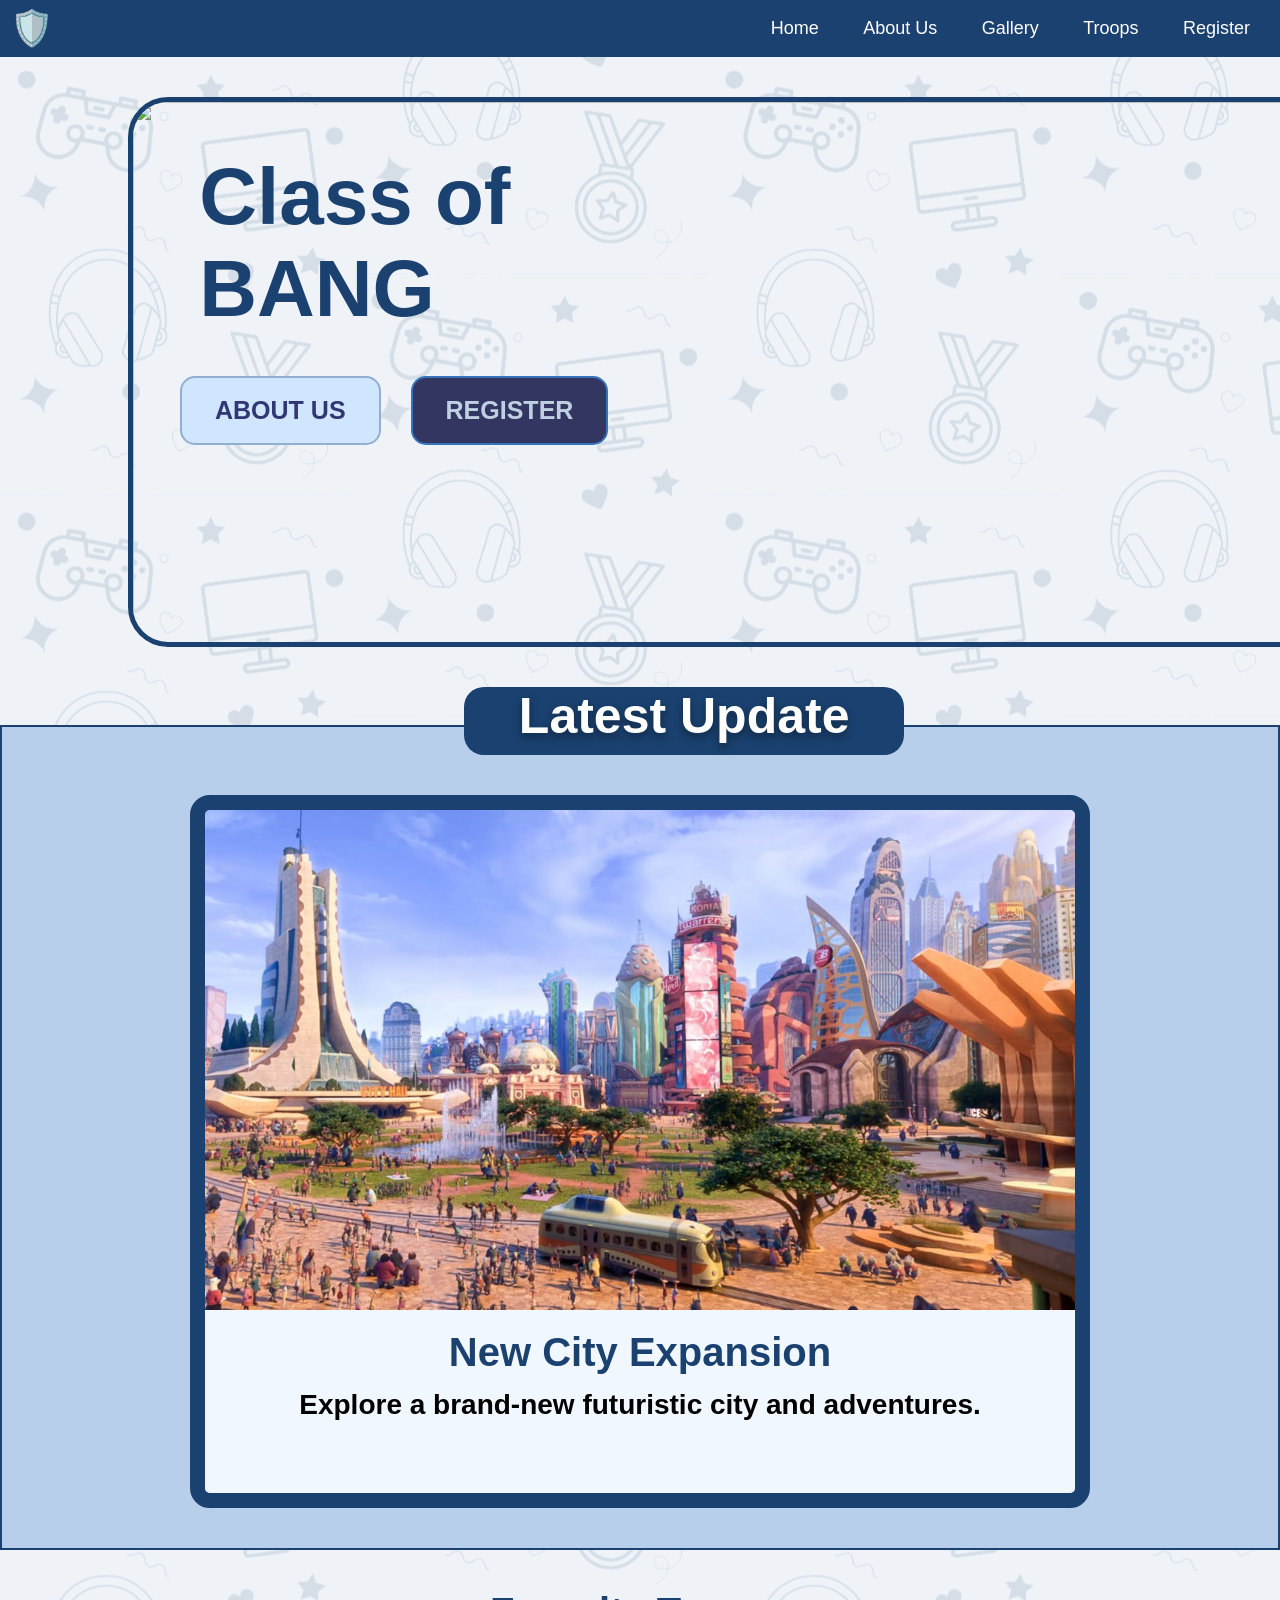
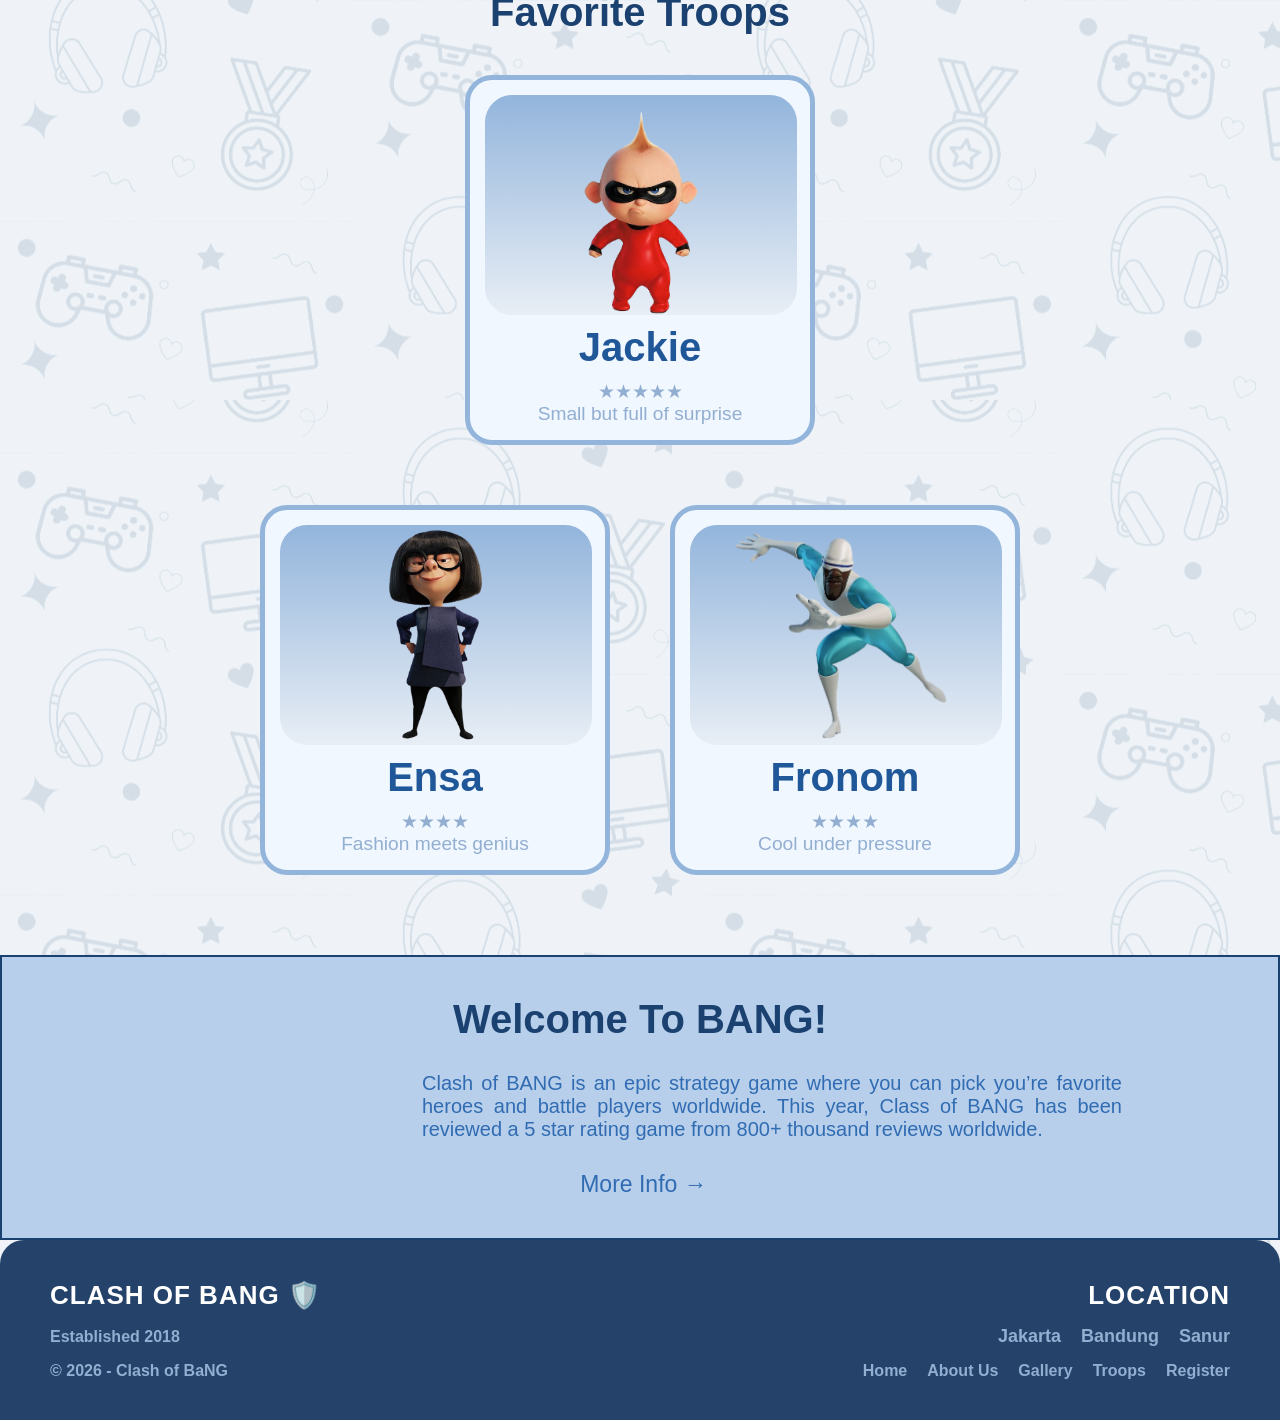
==== ClassOfBang/index.html @ f2fdd8cb "Move project into ClassOfBang folder" ====
<!DOCTYPE html>
<html lang="en">
<head>
    <meta charset="UTF-8">
    <meta name="viewport" content="width=device-width, initial-scale=1.0">
    <title>Home</title>
    <link rel="stylesheet" href="styleDefault.css">
    <link rel="stylesheet" href="styleIndex.css">
    <link rel="stylesheet" href="responsive.css">
</head>
<body>
    <div id="header"></div>

    <div class="judul">
        <img src="source.png/About1.png" alt="">
        <h1>Class of<br>BANG</h1>

        <div class="button-container">
            <a href="aboutUs.html" class="about">
                ABOUT US
            </a>

            <a href="register.html" class="regist">
                REGISTER
            </a>

        </div>
    </div>

    <div class="update-container">
        <div class="latest-update">
            <h2>Latest Update</h2>
        </div>

        <section class="carousel">
            <div class="carousel-track">
                <div class="slide">
                    <img src="source.png/image 1.png" alt="">
                    <h3>New City Expansion</h3>
                    <p>Explore a brand-new futuristic city and adventures.</p>
                </div>
            
                <div class="slide">
                    <img src="source.png/image 2.png" alt="">
                    <h3>New Hero Released</h3>
                    <p>Meet Ralph, a powerful new hero with unique <br> abilities and fighting skills.</p>
                </div>
            
                <div class="slide">
                    <img src="source.png/image 3.png" alt="">
                    <h3>Farming Village Update</h3>
                    <p>Discover a peaceful new village area featuring <br>
                        farming, crafting, and resources.</p>
                </div>
            </div>
        </section>
    </div>

    <div class="fav-troops">
        <h2>Favorite Troops</h2>

        <div class = "card-container">
            <div class="card">
                <img src="source.png/Gallery/jackie.png" alt="">
                <h2>Jackie</h2>
                <p>★★★★★</p>
                <p>Small but full of surprise</p>
            </div>

            <div class="card">
                <img src="source.png/Gallery/ensa.png" alt="">
                <h2>Ensa</h2>
                <p>★★★★</p>
                <p>Fashion meets genius</p>
            </div>

            <div class="card">
                <img src="source.png/Gallery/fronom.png" alt="">
                <h2>Fronom</h2>
                <p>★★★★</p>
                <p>Cool under pressure</p>
            </div>

        </div>
    </div>

    <div class="welcome">
        <h2>Welcome To BANG!</h2>
        <p>Clash of BANG is an epic strategy game where you can pick you’re favorite heroes and battle players worldwide. 
            This year, Class of BANG has been reviewed a 5 star rating game from 800+ thousand reviews worldwide.
        </p>
            
        <a href="aboutUs.html">More Info →</a>
    </div>

    <div id="footer"></div>
    <script src="Component.js"></script>
    <script src="Carousel.js"></script>
</body>
</html>
---- ClassOfBang/styleDefault.css ----
*{
    font-family: Arial, sans-serif;
}

header{
    display: flex;
    justify-content: space-between;
    align-items: center;
    background-color: #1A416F;
    padding: 8px 10px;
}

h1{
    font-size: 35px;
    margin: 0;
}

header nav a {
    color: white;
    margin-left: 20px;
    margin-right: 20px;
    text-decoration: none;
    transition: 0.3s;
    font-size: 18px;
}

header nav a:hover {
    color: #D0E6FF; 
    text-decoration: underline;
    font-size: 18px;
}

footer {
    background-color: #24426A; 
    color: #92AED0;
    border-top-left-radius: 24px; 
    border-top-right-radius: 24px;
    padding: 40px 50px;
    margin:0px;
    font-weight: 600; 
}

.footer-container {
    display: flex;
    justify-content: space-between;
    align-items: stretch; 
    width: 100%;
}

.footer-left {
    display: flex;
    flex-direction: column;
    justify-content: space-between;
    text-align: left;
    gap: 15px; 
}

.footer-right {
    display: flex;
    flex-direction: column;
    justify-content: space-between;
    align-items: flex-end; 
    gap: 15px;
}

.footer-title {
    color: white;
    font-size: 26px;
    margin: 0;
    display: flex;
    align-items: center;
    text-transform: uppercase; 
    letter-spacing: 1px;
}

footer p {
    margin: 0;
    font-size: 16px;
}

.cities {
    display: flex;
    gap: 20px;
    font-size: 18px;
}

.footer-nav {
    display: flex;
    gap: 20px;
}

.footer-nav a {
    margin: 0;
    color: #92AED0;
    text-decoration: none;
    font-size: 16px;
    transition: color 0.3s ease;
}

.footer-nav a:hover {
    color: white; 
}

@media screen and (max-width: 768px) {
    footer {
        padding: 28px 20px;
    }
    .footer-container {
        flex-direction: column !important;
        gap: 24px;
    }
    .footer-left,
    .footer-right {
        align-items: flex-start !important;
        gap: 8px;
        width: 100%;
    }
    .footer-right {
        text-align: left;
    }
    .footer-title {
        font-size: 18px;
    }
    .cities {
        flex-wrap: wrap;
        gap: 8px;
        font-size: 14px;
        justify-content: flex-start;
    }
    .footer-nav {
        flex-wrap: wrap;
        gap: 8px;
        justify-content: flex-start;
    }
}
---- ClassOfBang/styleIndex.css ----
* {
    margin: 0;
    padding: 0;
    box-sizing: border-box;
    font-family: Arial, sans-serif;
}

body{
    background-image: 
        linear-gradient(rgba(255, 255, 255, 0.75), rgba(255, 255, 255, 0.75)),
        url('source.png/Untitled\ design-4.png');
}

h2{
    text-align: center;
    color: #1A416F;
    font-size: 40px;
    padding-bottom: 10px;
}

/* judul */
.judul{
    position: relative;
    width: fit-content;
}

.judul img{
    width: 1200px;
    height: 550px;
    object-fit:fill;
    border-radius: 40px;
    margin-top: 40px;
    margin-left: 128px;
    border: 5px solid #1A416F;
}

.judul h1{
    position: absolute;
    color: #1A416F;
    font-size: 80px;
    bottom: 390px;
    left: 15%;
}

.button-container{
    display: flex;
    gap: 30px;
    position: relative;
    bottom: 280px;
    left: 180px;
}

.about, .regist{
    text-decoration: none;
    padding: 18px 33px;
    font-size: 25px;
    font-weight: bold;
    transition: 0.3s;
    border-radius: 15px;
}

.about{
    color: #313773;
    background-color: #D0E6FF;
    border: 2px solid #92AED0;
}

.about:hover{
    color: #BED1E3;
    background-color: #323661;
    border: 2px solid #3673BB;
    box-shadow:0 10px 20px rgba(47, 124, 232, 0.544);
}

.regist{
    color: #BED1E3;
    background-color: #323661;
    border: 2px solid #3673BB;
}

.regist:hover{
    color: #313773;
    background-color: #D0E6FF;
    border: 2px solid #92AED0;
    box-shadow:0 10px 20px rgba(138, 171, 218, 0.544);
}

/*latest-update*/
.update-container{
    background-color: #B7CFEB;
    border: 2px solid #1A416F;
    padding: 10px;
    padding-bottom: 40px;
}

.latest-update{
    margin-left: 36%;
    margin-top: -50px;
    margin-bottom: 40px;
}

.latest-update h2{
    color: white;
    background-color: #1A416F;
    width: 440px;
    font-size: 50px;
    margin: 0;
    text-shadow: 0 4px 8px rgba(0,0,0,0.4);
    text-align: center;
    border-radius: 20px;
}

/*carousel*/
.carousel{
    width: 900px;
    margin: 0 auto;
    overflow: hidden;
    border-radius: 20px;
    border: 15px solid #1A416F;
}
.carousel-track{
    display: flex;
    transition: transform 1s ease-in-out;
    will-change: transform; 
}

.slide{
    flex: 0 0 100%;
    min-width: 100%;
    text-align: center;
    background-color: #F1F7FF; 
    box-sizing: border-box;
}

.slide img{
    width: 100%;
    height: 500px;
    object-fit: cover;
    display: block;  
}

.slide h3{
    margin-top: 20px;
    font-size: 40px;
    color: #1A416F;
    padding: 0 20px;          
}

.slide p{
    margin-top: 10px;
    margin-bottom: 30px;
    font-size: 28px;
    font-weight: 600;
    line-height: 1.4;
    padding: 0 30px;      
}

/* favorite troops*/

.fav-troops h2{
    padding-top: 40px;
}

.card-container{
    display: grid;
    grid-template-columns: repeat(2, 350px);
    justify-content: center;
    gap: 60px;
    margin-top: 30px;
    padding-bottom: 80px;
}

.card{
    background-color: #F0F7FF;
    border: 5px solid #93B5DC;
    border-radius: 27px;
    padding: 15px;
    text-align: center;
    width: 350px;
    height: 370px;
}

.card:first-child{
    grid-column: 1 / span 2;
    justify-self: center;
}

.card:hover{
    transform:translateY(-8px);
    box-shadow:
        0 0 10px #86dafe80,
        0 0 20px #0e33744d;
    border: 5px solid #11498680;
}

.card img{
    width: 312px;
    height: 220px;
    object-fit: contain;
    background: linear-gradient(
        180deg, #93B5DC 0%, #E8EEF5 100%
    );
    border-radius: 27px;
}

.card h2{
    color: #205799;
    text-align: center;
    padding-top: 6px;
}

.card p{
    color: #92AED0;
    text-align: center;
    font-size: larger;

}

/*welcome*/
.welcome{
    background-color: #B7CFEB;
    border: 2px solid #1A416F;
    padding: 40px;
}

.welcome h2{
    padding-bottom: 30px;
}

.welcome p{
    text-align: justify;
    color: #316CB2;
    font-size: 20px;
    padding-bottom: 30px;
    max-width: 700px;
    margin-left: 380px;
}

.welcome a{
    margin-left: 45%;
    color: #316CB2;
    font-size: 23px;
    transition: 0.3s;
    text-decoration: none;
}

.welcome a:hover{
    margin-left: 45%;
    color: #1A416F;
    font-size: 23px;
    transition: 0.3s;
    text-decoration: underline;
}
---- ClassOfBang/responsive.css ----
.hamburger {
    display: none;
    flex-direction: column;
    justify-content: space-between;
    width: 20px;
    height: 14px;
    background: none;
    border: none;
    cursor: pointer;
    padding: 0;
    flex-shrink: 0;
    position: relative;
    z-index: 999;
}

.hamburger span {
    display: block;
    width: 100%;
    height: 2px;
    background-color: white;
    border-radius: 3px;
    transition: transform 0.3s ease, opacity 0.3s ease;
}

.hamburger.is-open span:nth-child(1) {
    transform: translateY(6px) rotate(45deg);
}
.hamburger.is-open span:nth-child(2) {
    opacity: 0;
}
.hamburger.is-open span:nth-child(3) {
    transform: translateY(-6px) rotate(-45deg);
}

/* ipad */
@media screen and (max-width: 1200px) {
    /* --- HEADER & NAVIGATION --- */
    header nav a {
        margin-left: 10px;
        margin-right: 10px;
        font-size: 16px;
    }

    /* HOME PAGE (Index) */
    .judul {
        width: 100%;
        display: flex;
        flex-direction: column;
        align-items: center;
        position: relative;
    }
    .judul img {
        width: calc(100% - 40px);
        max-width: 1000px;
        height: auto;
        aspect-ratio: 1200 / 550;
        margin-left: auto;
        margin-right: auto;
        margin-top: 20px;
        object-fit: cover;
        margin-bottom: 40px;
    }
    .judul h1 {
        font-size: 5.5vw;
        bottom: 50%;
        left: 8%;
    }
    .button-container {
        position: absolute;
        bottom: 39%;
        left: 8%;
        gap: 15px;
    }
    .about, .regist {
        font-size: 1.8vw;
        padding: 1vw 2vw;
    }

    .latest-update {
        margin-left: 0 !important;
        margin-top: 20px !important;
        margin-bottom: 24px;
        display: flex;
        justify-content: center;
        width: 100%;
    }
    .latest-update h2 {
        width: auto !important;
        min-width: 320px;
        padding: 10px 30px;
        font-size: 36px !important;
    }

    .carousel {
        width: 90% !important;
        max-width: 900px;
    }
    .slide img {
        height: 400px !important;
    }
    .slide h3 {
        font-size: 32px !important;
    }
    .slide p {
        font-size: 20px !important;
    }

    .welcome p {
        margin-left: auto !important;
        margin-right: auto !important;
        max-width: 80% !important;
        font-size: 18px !important;
    }
    .welcome a {
        margin-left: auto !important;
        margin-right: auto !important;
        display: block !important;
        width: fit-content;
    }

    .card-container {
        grid-template-columns: repeat(2, 340px) !important;
        column-gap: 30px !important;
        row-gap: 40px !important;
        justify-content: center !important;
    }
    .card {
        width: 100% !important;
        max-width: 370px !important;
    }
    .fav-troops .card:first-child {
        grid-column: 1 / span 2;
    }

    /*  ABOUT US PAGE  */
    .journey {
        flex-direction: column !important;
        padding: 60px 30px !important;
        gap: 40px !important;
        text-align: center;
    }
    .journey-content p {
        margin-left: auto !important;
        margin-right: auto !important;
        max-width: 90% !important;
    }
    .journey-content h2 {
        margin-left: 0 !important;
    }
    .journey-image {
        position: relative !important;
        width: 350px !important;
        height: 350px !important;
        margin: 0 auto !important;
    }
    .image-bg {
        position: absolute !important;
        top: 0 !important;
        left: 0 !important;
        margin: 0 !important;
    }
    .journey-image img {
        position: absolute !important;
        top: 15px !important;
        left: 19px !important;
        margin: 0 !important;
    }
    
    .milestone-card {
        width: 85% !important;
    }

    .stat-row {
        margin-left: -10px;
        font-size: 23px ;
        margin-bottom: 8px ;
        padding-bottom: 10px;
    }
    .value {
        margin-right: -10px;
        font-size: 23px ;
    }
}

/* hp */
@media screen and (max-width: 768px) {
    header {
        position: relative;
        flex-wrap: wrap;
        align-items: center;
        padding: 12px 16px;
        gap: 0;
    }
    header h1 {
        flex: 1;
    }
    .hamburger {
        display: flex;
    }
    header nav {
        display: none;
        flex-direction: column;
        width: 100%;
        background-color: #1A416F;
        order: 3;
        margin-top: 8px;
    }
    header nav.nav-open {
        display: flex;
    }
    header nav a {
        margin: 0;
        padding: 13px 20px;
        font-size: 16px;
        border-top: 1px solid rgba(255, 255, 255, 0.12);
        display: block;
        width: 100%;
    }
    header nav a:hover {
        background-color: rgba(255, 255, 255, 0.08);
    }

    footer {
        padding: 28px 20px !important;
    }
    .footer-container {
        flex-direction: column !important;
        gap: 24px;
    }
    .footer-left,
    .footer-right {
        align-items: flex-start !important;
        gap: 8px;
        width: 100%;
    }
    .footer-title {
        font-size: 18px !important;
    }
    .cities {
        flex-wrap: wrap;
        gap: 8px;
        font-size: 14px !important;
        justify-content: flex-start;
    }
    .footer-nav {
        flex-wrap: wrap;
        gap: 8px;
        justify-content: flex-start;
    }

    body:not(.about-page)::not(.register-page)  .judul {
        width: 100% !important;
        position: relative;
        display: block;
    }
    body:not(.about-page) .judul img {
        width: calc(100% - 32px) !important;
        height: 200px !important;
        margin-left: 16px !important;
        margin-right: 16px !important;
        margin-top: 20px !important;
        object-fit: cover !important;
        border-radius: 20px !important;
    }
    body:not(.about-page):not(.register-page) .judul h1 {
        position: absolute !important;
        top: 50px !important;
        left: 30px !important;
    }
    .button-container {
        position: absolute !important;
        bottom: 90px !important;
        left: 32% !important;
        transform: translateX(-50%);
        display: flex;
        gap: 10px;
    }
    .about, .regist {
        font-size: 14px !important;
        padding: 10px 16px !important;
    }

    .update-container {
        padding: 10px 0 20px !important;
    }
    .latest-update {
        margin-left: 0 !important;
        margin-top: 0 !important;
        margin-bottom: 16px !important;
        display: flex !important;
        justify-content: center !important;
    }
    .latest-update h2 {
        width: 75% !important;
        font-size: 28px !important;
        border-radius: 0 !important;
        padding: 8px 0 !important;
    }

    .carousel {
        width: 90% !important;
        border-width: 5px !important;
        border-radius: 10px !important;
    }
    .slide img {
        height: 200px !important;
    }
    .slide h3 {
        font-size: 20px !important;
        padding: 0 12px !important;
    }
    .slide p {
        font-size: 14px !important;
        padding: 0 14px !important;
        margin-bottom: 14px !important;
    }

    .fav-troops h2 {
        font-size: 30px !important;
        padding-top: 20px !important;
    }
    .fav-troops .card-container {
        grid-template-columns: 1fr !important;
        gap: 20px !important;
        padding: 0 16px 30px !important;
        width: 80% !important;
        margin-left: 40px;
    }
    .fav-troops .card {
        width: 100% !important;
        height: auto !important;
    }
    .fav-troops .card:first-child {
        grid-column: 1 !important;
    }
    .fav-troops .card img {
        width: 100% !important;
        height: 180px !important;
    }

    .welcome {
        padding: 20px 16px !important;
    }

    .welcome h2{
        font-size: 30px;
    }
    .welcome p {
        margin-left: 0 !important;
        max-width: 100% !important;
        font-size: 16px !important;
        padding-bottom: 16px !important;
    }
    .welcome a,
    .welcome a:hover {
        margin-left: 0 !important;
        font-size: 17px !important;
    }

    /*ABOUT PAGE*/
    .about-page .about {
        height: auto !important;
        min-height: 220px !important;
        padding-bottom: 16px !important;
        position: relative !important;
    }
    .text {
        position: static !important;
        padding: 20px 16px 0 !important;
    }
    .text h1 {
        font-size: 40px;
        margin-bottom: 40px !important;
    }
    .about-page .about p {
        font-size: 16px !important;
        padding: 20px 16px !important;
    }

    .journey {
        flex-direction: column !important;
        padding: 30px 16px !important;
        gap: 20px !important;
    }
    .journey-content h2 {
        font-size: 30px !important;
        margin-left: 0 !important;
    }
    .journey-content p {
        font-size: 16px !important;
        margin-left: 25px !important;
        max-width: 90% !important;
    }
    .journey-image {
        position: relative !important;
        width: 280px !important;
        height: 280px !important;
        margin: 20px auto 0 !important;
    }
    .image-bg {
        position: absolute !important;
        width: 100% !important;
        height: 100% !important;
        top: 0 !important;
        left: 0 !important;
        margin: 0 !important;
    }
    .journey-image img {
        position: absolute !important;
        width: calc(100% - 30px) !important;
        height: calc(100% - 30px) !important;
        top: 15px !important;
        left: 15px !important;
        margin: 0 !important;
    }

    .review-bar {
        font-size: 16px !important;
    }
    .stars {
        font-size: 20px !important;
    }

    .milestone {
        padding: 16px !important;
    }
    .milestone h2 {
        font-size: 30px !important;
    }
    .milestone-card {
        width: 90% !important;
        flex-direction: row !important;
        align-items: center !important;
        gap: 12px !important;
        padding: 12px !important;
    }
    .year {
        width: 58px !important;
        height: 58px !important;
        flex-shrink: 0 !important;
        margin-bottom: 15px !important;
        margin-left: 10px;
    }
    .year p {
        font-size: 16px !important;
    }
    .milestone-info h3 {
        font-size: 18px ;
        margin-bottom: 30px ;
    }
    .milestone-info p {
        font-size: 15px !important;
    }

    .top p {
        font-size: 20px !important;
        padding: 0 12px !important;
    }

    .founders {
        padding: 20px 16px !important;
        width: 90%;
        margin-left: 20px;
        margin-bottom: 20px;
    }
    .founders h2 {
        margin-top: 5px;
        font-size: 30px !important;
        text-align: center;
    }
    .founder-container {
        grid-template-columns: 1fr !important;
        gap: 16px !important;
    }

    .founder-container p{
        font-size: 15px;
    }

    /*GALLERY PAGE*/
    .gallery h1 {
        font-size: 40px ;
        padding: 16px ;
    }
    .gallery-page .card-container {
        margin-top: 12px;
        grid-template-columns: repeat(2, 1fr) !important;
        width: 100% !important;
        column-gap: 12px !important;
        row-gap: 16px !important;
        padding: 0 12px 30px !important;
    }
    .gallery-page .card {
        width: 100% !important;
        height: auto !important;
        padding: 10px !important;
        border-radius: 16px !important;
        border-width: 3px !important;
    }
    .gallery-page .card img {
        width: 100% !important;
        height: 130px !important;
        border-radius: 12px !important;
    }
    .gallery-page .card h2 {
        font-size: 16px !important;
        padding-top: 4px !important;
    }
    .gallery-page .card p {
        font-size: 12px !important;
        padding-top: 2px !important;
    }

    /*TROOPS PAGE*/
 
    .troops-page .judul h1 {
        position: static !important;
        left: auto !important;
        right: auto !important;
        width: 100% !important;
        text-align: center !important;
        margin-top: -60px;
        margin-left: -35px;
        font-size: 40px !important;
    }
    .troops-page .card-container {
        margin-left: 30px;
        margin-top: 80px ;
        grid-template-columns: repeat(2, 1fr) !important;
        column-gap: 12px !important;
        row-gap: 20px !important;
        padding: 0 12px 40px !important;
    }
    .troops-page .card {
        max-width: 10px;
        height: 250px !important;
        right : 8%
    }
    .troops-page .card-content {
        border-radius: 15px !important;
    }
    .troops-page .card-content h2 {
        font-size: 30px !important;
        transform: none !important;
        margin-top: 4px !important;
        text-align: center !important;
    }
    .troops-page .card img {
        width: 150px;
        height: 150px !important;
        object-fit: contain;
    }
    .back-card {
        border-radius: 15px !important;
        padding: 0 10px !important;
        top: 4px !important;
        bottom: 4px !important;
        left: 4px !important;
        right: 4px !important;
    }
    .back-card h1 {
        font-size: 20px !important;
        margin: 0 4px 8px 4px !important;
        padding-top: 10px !important;
        padding-bottom: 6px !important;
    }
    .stat-row {
        margin-left: -24px;
        font-size: 13px ;
        margin-bottom: 8px ;
        padding-bottom: 10px;
    }
    .value {
        margin-right: -24px;
        font-size: 13px ;
    }

    /*  REGISTER PAGE  */
    
    .register-page .judul h1 {
        position: static !important;
        left: auto !important;
        top: auto !important;
        right: auto !important;
        bottom: auto !important;
        display: block !important;
        width: 100% !important;
        font-size: 40px !important;
        text-align: center !important;
        transform: none !important;
    }

    .main-background {
        padding: 0 12px !important;
    }

    .register-box {
        width: 85% !important;
        max-width: 350px;
        padding: 20px !important;
        box-sizing: border-box;
        margin-left: -15px;
    }

    .register-box label {
        font-size: 16px !important;
        margin-left: 0 !important;
    }

    .register-box input,
    .register-box textarea {
        width: 100% !important;
        margin-left: 0 !important;
        box-sizing: border-box;
    }

    .radio-group {
        display: flex;
        gap: 25px !important;
        flex-wrap: wrap;
        margin-left: 0 !important;
    }

    .radio-group input[type="radio"] {
        width: auto !important;
        margin: 0 !important;
    }
    
    .radio-group label {
        font-size: 14px !important;
        margin-left: 10px !important;
        display: inline-block;
    }

    .register-page button {
        width: 100% !important;
        margin: 0 !important;
    }

    .register-page .hamburger {
        display: flex !important;
        width: 22px !important;
        height: 16px !important;
        flex-direction: column !important;
        justify-content: space-between !important;
    }
    
    .register-page .hamburger span {
        display: block !important;
        width: 22px !important;
        height: 2px !important;
        background: white !important;
        border-radius: 2px !important;
    }
}
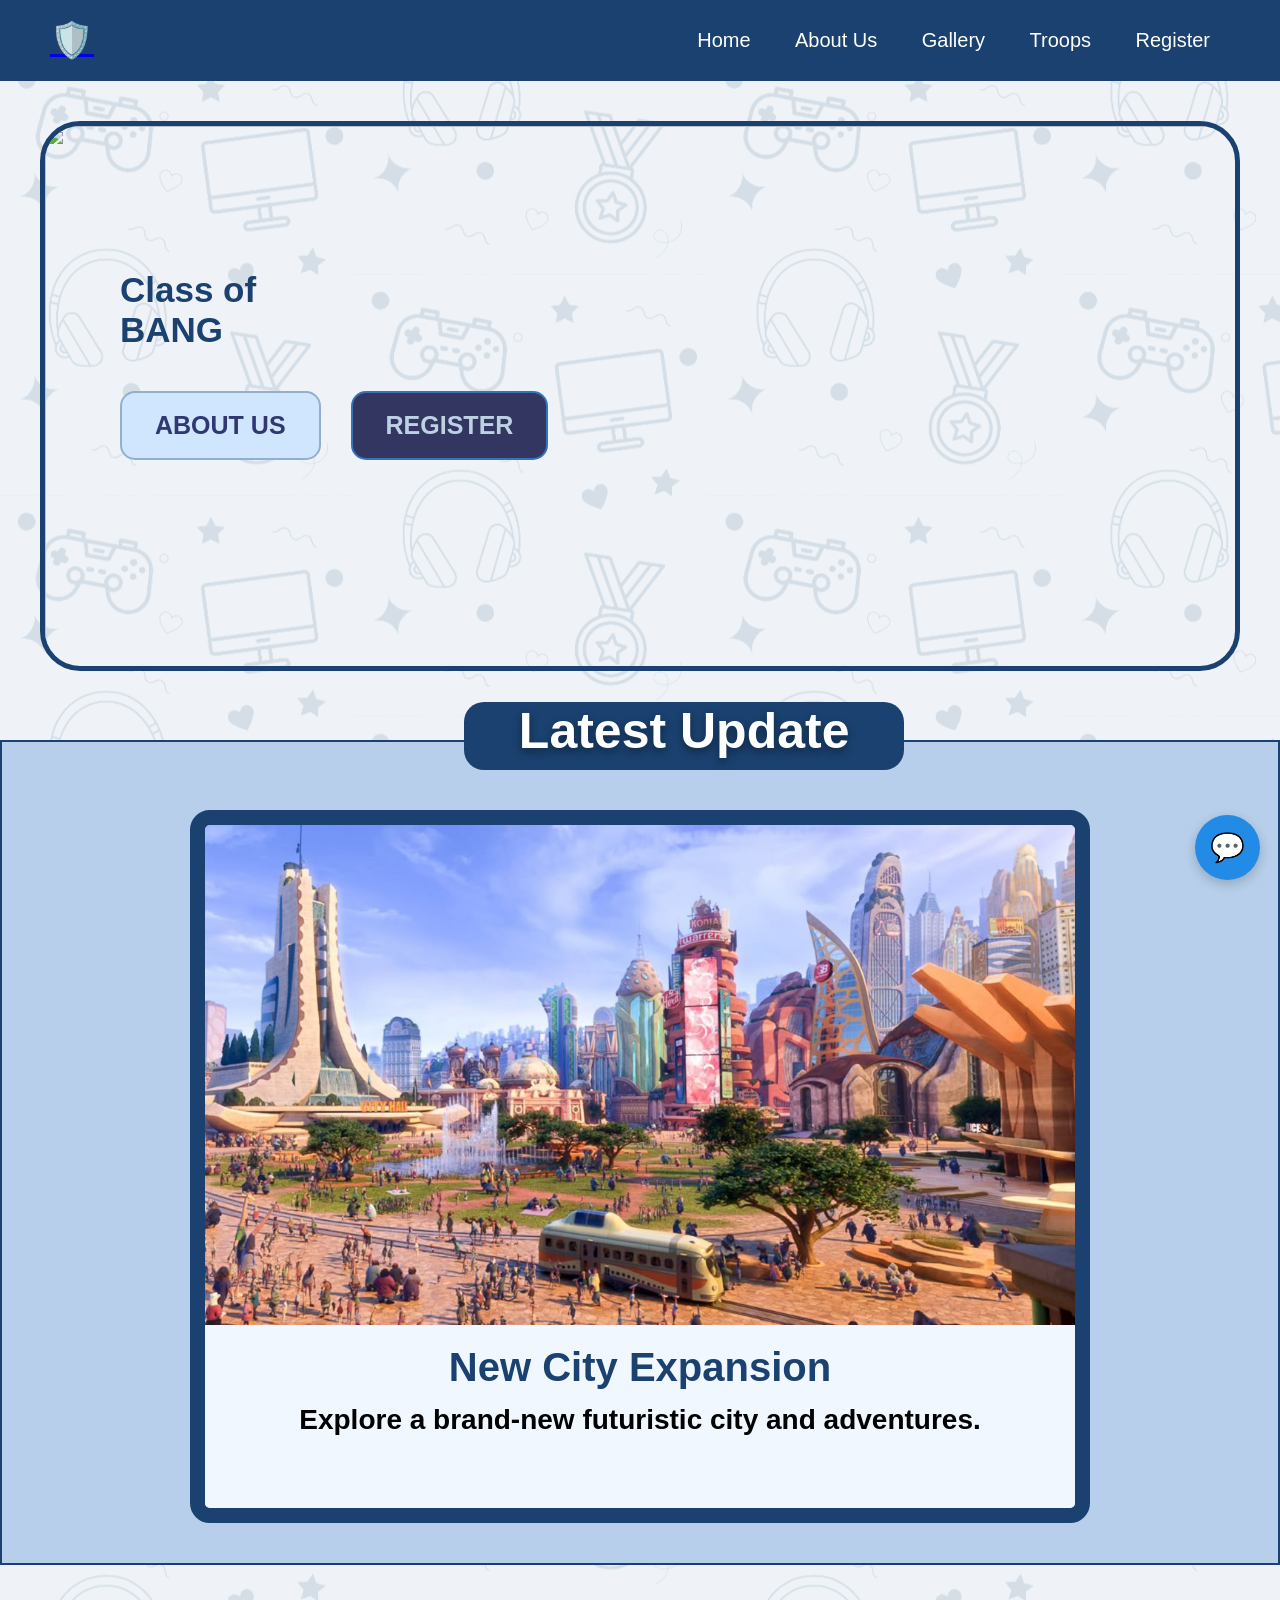
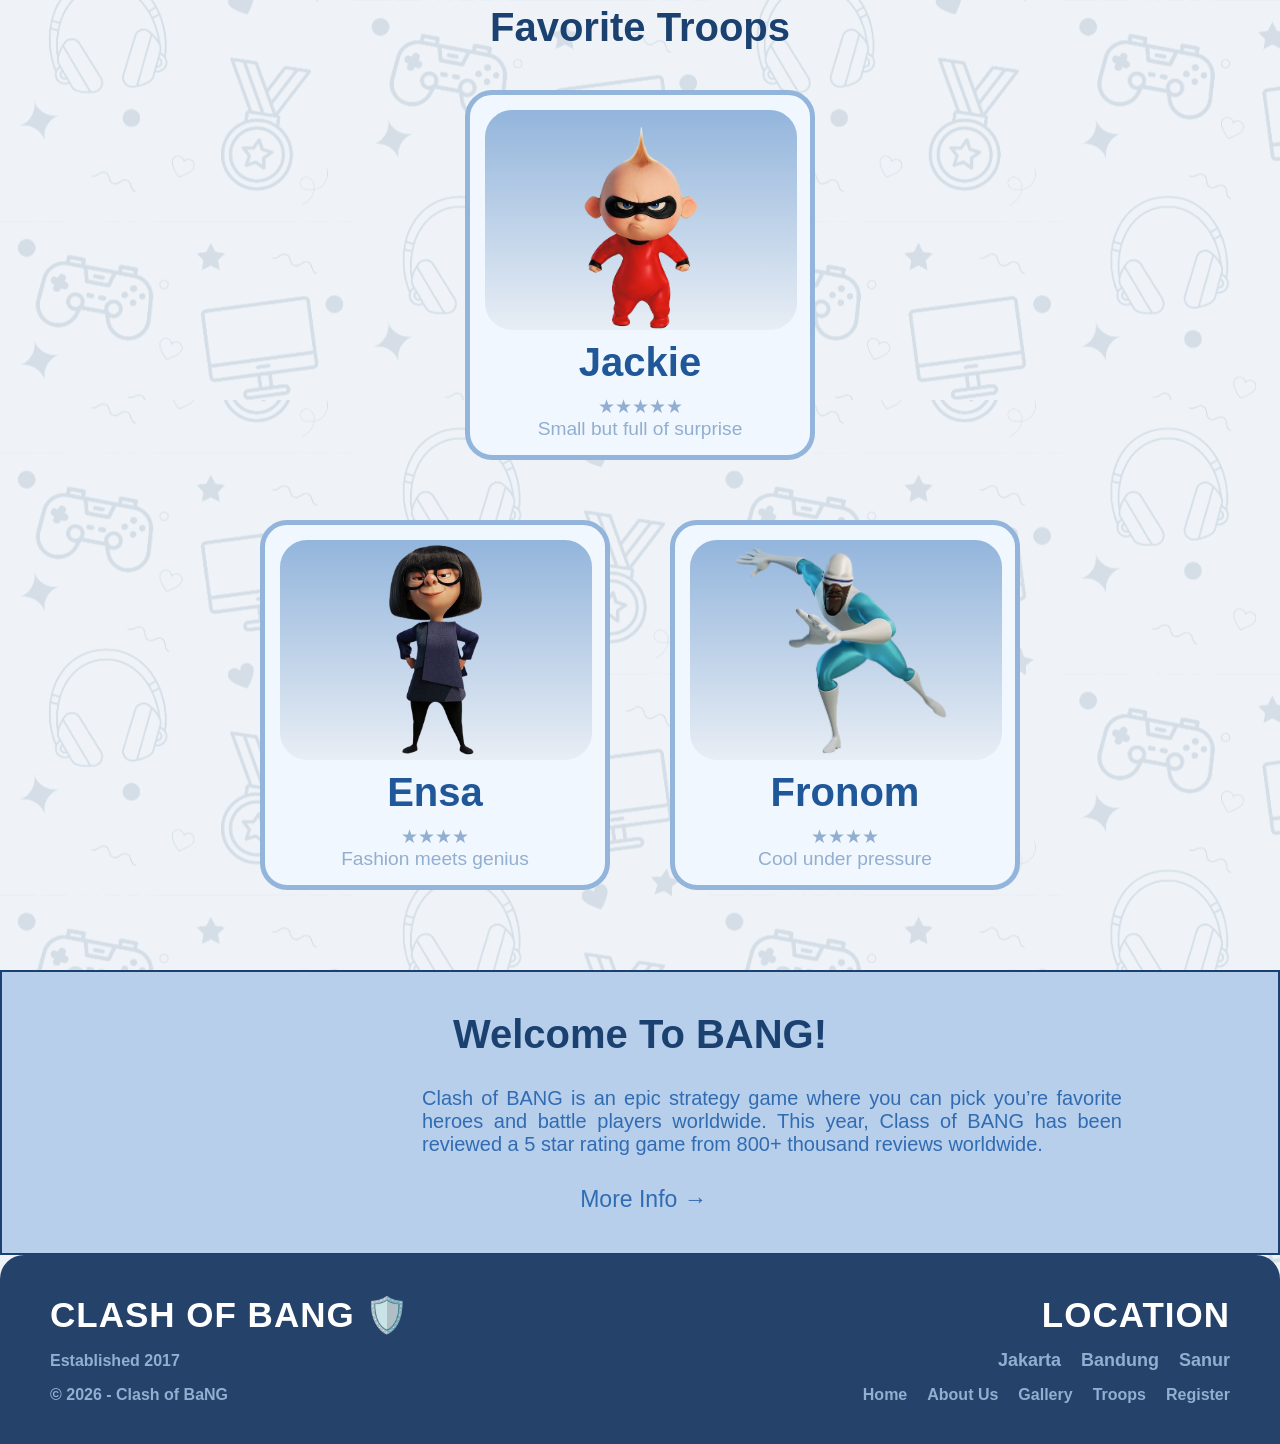
==== commit d4724819: "Add chatbot feature" ====
--- a/ClassOfBang/index.html
+++ b/ClassOfBang/index.html
@@ -7,6 +7,7 @@
     <link rel="stylesheet" href="styleDefault.css">
     <link rel="stylesheet" href="styleIndex.css">
     <link rel="stylesheet" href="responsive.css">
+    <link rel="stylesheet" href="static/chat.css">
 </head>
 <body>
     <div id="header"></div>
@@ -96,5 +97,8 @@
     <div id="footer"></div>
     <script src="Component.js"></script>
     <script src="Carousel.js"></script>
+    <script src="static/chat.js" defer></script>
 </body>
+
+
 </html>
--- a/ClassOfBang/styleDefault.css
+++ b/ClassOfBang/styleDefault.css
@@ -2,16 +2,16 @@
     font-family: Arial, sans-serif;
 }
 
-header{
+header {
     display: flex;
     justify-content: space-between;
     align-items: center;
     background-color: #1A416F;
-    padding: 8px 10px;
+    padding: 20px 50px; 
 }
 
 h1{
-    font-size: 35px;
+    font-size: 35px !important;
     margin: 0;
 }
 
@@ -21,13 +21,13 @@
     margin-right: 20px;
     text-decoration: none;
     transition: 0.3s;
-    font-size: 18px;
+    font-size: 20px !important;   
 }
 
 header nav a:hover {
     color: #D0E6FF; 
     text-decoration: underline;
-    font-size: 18px;
+    font-size: 20px !important;
 }
 
 footer {
--- a/ClassOfBang/styleIndex.css
+++ b/ClassOfBang/styleIndex.css
@@ -22,6 +22,7 @@
 .judul{
     position: relative;
     width: fit-content;
+    margin: 0 auto;
 }
 
 .judul img{
@@ -30,16 +31,16 @@
     object-fit:fill;
     border-radius: 40px;
     margin-top: 40px;
-    margin-left: 128px;
     border: 5px solid #1A416F;
+    display: block;
 }
 
 .judul h1{
     position: absolute;
     color: #1A416F;
-    font-size: 80px;
+    font-size: 70px;
     bottom: 390px;
-    left: 15%;
+    left: 80px;
 }
 
 .button-container{
@@ -47,7 +48,7 @@
     gap: 30px;
     position: relative;
     bottom: 280px;
-    left: 180px;
+    left: 80px;
 }
 
 .about, .regist{
--- a/ClassOfBang/responsive.css
+++ b/ClassOfBang/responsive.css
@@ -4,13 +4,14 @@
     justify-content: space-between;
     width: 20px;
     height: 14px;
-    background: none;
+    background: transparent;
     border: none;
     cursor: pointer;
     padding: 0;
     flex-shrink: 0;
     position: relative;
-    z-index: 999;
+    z-index: 9999 !important;
+    pointer-events: auto !important;
 }
 
 .hamburger span {
@@ -202,11 +203,15 @@
         flex-direction: column;
         width: 100%;
         background-color: #1A416F;
-        order: 3;
-        margin-top: 8px;
-    }
-    header nav.nav-open {
-        display: flex;
+        position: absolute; 
+        top: 100%;
+        left: 0;
+        z-index: 999;
+        padding: 10px 0;
+    }
+    header nav.nav-open,
+    #main-nav.nav-open {
+        display: flex !important; /* Tambahkan !important agar CSS menang */
     }
     header nav a {
         margin: 0;
--- a/ClassOfBang/static/chat.css
+++ b/ClassOfBang/static/chat.css
@@ -0,0 +1,122 @@
+*{
+    font-family: Arial, sans-serif;
+}
+
+#chat-widget-button {
+    position: fixed;
+    bottom: 20px;
+    right: 20px;
+    width: 65px;
+    height: 65px;
+    background-color: #228be6;
+    color: white;
+    border-radius: 50%;
+    border: none;
+    box-shadow: 0 4px 12px rgba(0, 0, 0, 0.2);
+    cursor: pointer;
+    z-index: 1000; 
+    display: flex;
+    justify-content: center;
+    align-items: center;
+    font-size: 28px;
+    transition: transform 0.3s ease, background-color 0.2s;
+  }
+  
+  #chat-widget-button:hover {
+    transform: scale(1.05);
+    background-color: #1c7ed6;
+  }
+  
+  #chat-widget-container {
+    position: fixed;
+    bottom: 100px; 
+    right: 20px;
+    width: 350px;
+    height: 500px;
+    display: none; 
+    flex-direction: column;
+    border-radius: 12px;
+    box-shadow: 0 8px 24px rgba(0, 0, 0, 0.15);
+    background-color: #ffffff;
+    overflow: hidden;
+    z-index: 999;
+    font-family: Arial, sans-serif;
+    opacity: 0; 
+    transform: translateY(20px);
+    transition: opacity 0.3s ease, transform 0.3s ease;
+  }
+  
+  #chat-widget-container.open {
+    display: flex;
+    opacity: 1;
+    transform: translateY(0);
+  }
+  
+  .chat-header {
+    padding: 14px 16px;
+    background-color: #f8f9fa;
+    border-bottom: 1px solid #e9ecef;
+    display: flex;
+    justify-content: space-between;
+    align-items: center;
+  }
+  
+  .chat-header h3 { margin: 0; font-size: 16px; color: #212529; }
+  
+  .close-chat {
+    background: none;
+    border: none;
+    font-size: 20px;
+    color: #adb5bd;
+    cursor: pointer;
+    padding: 0;
+  }
+  
+  .chat-messages {
+    flex: 1;
+    padding: 16px;
+    overflow-y: auto;
+    display: flex;
+    flex-direction: column;
+    gap: 12px;
+  }
+  
+  .message { display: flex; width: 100%; }
+  .bubble {
+    max-width: 75%;
+    padding: 10px 14px;
+    font-size: 14px;
+    line-height: 1.4;
+  }
+  
+  .message.incoming { justify-content: flex-start; }
+  .message.incoming .bubble {
+    background-color: #f1f3f5;
+    border-radius: 16px 16px 16px 4px;
+  }
+  
+  .message.outgoing { justify-content: flex-end; }
+  .message.outgoing .bubble {
+    background-color: #228be6;
+    color: white;
+    border-radius: 16px 16px 4px 16px;
+  }
+  
+  .chat-footer {
+    padding: 12px;
+    display: flex;
+    gap: 8px;
+    border-top: 1px solid #e9ecef;
+  }
+  
+  .chat-footer input {
+    flex: 1;
+    padding: 10px;
+    border: 1px solid #ced4da;
+    border-radius: 20px;
+    outline: none;
+  }
+
+  #sendBtn {
+    padding: 8px;
+  } 
